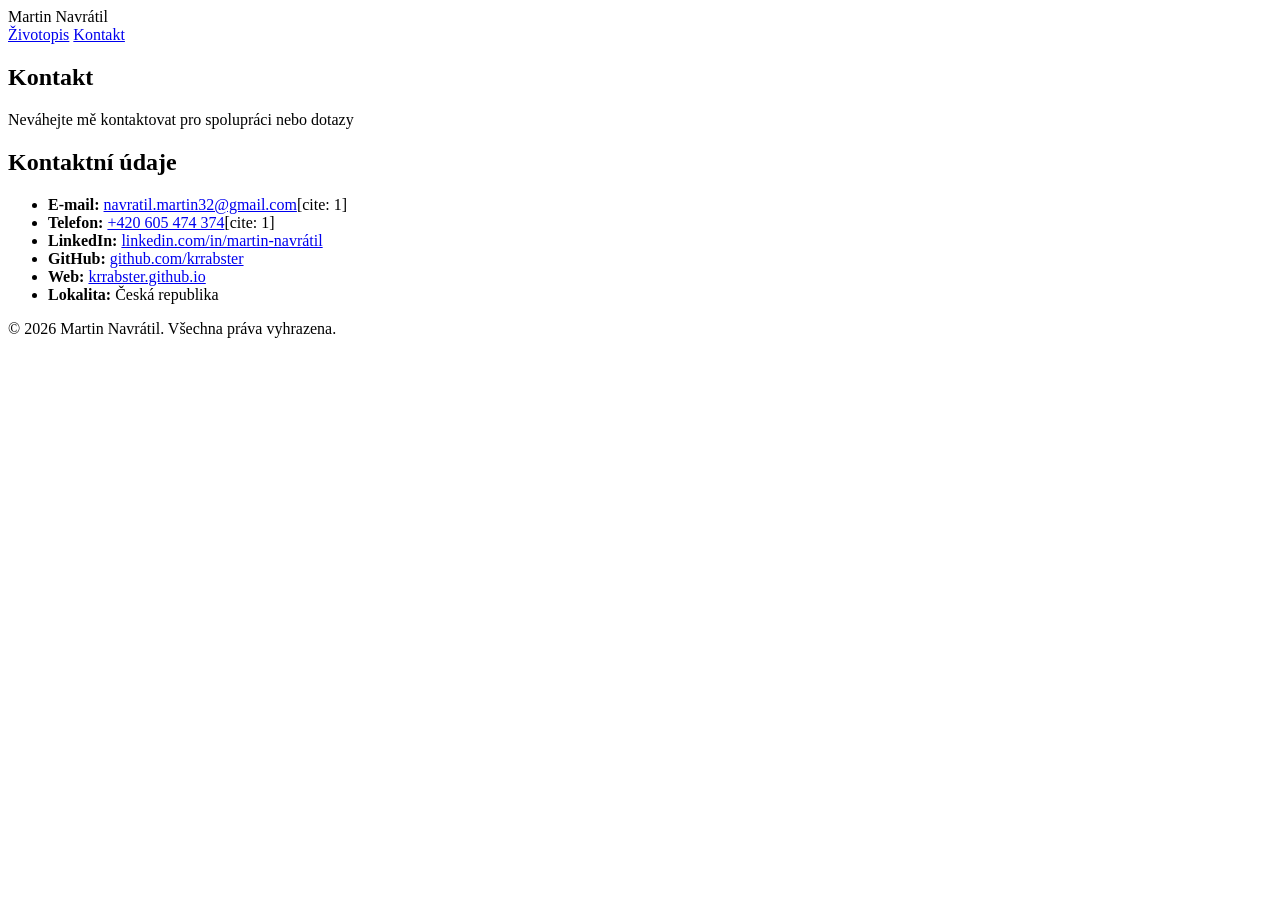
==== kontakty.html @ d4af20ec "Add files via upload" ====
<!DOCTYPE html>
<html lang="cs">
<head>
  <meta charset="UTF-8">
  <meta name="viewport" content="width=device-width, initial-scale=1.0">
  <title>Kontakt - Martin Navrátil</title>
  <link rel="stylesheet" href="style.css">
</head>
<body>

  <header>
    <div class="container">
      <div class="logo">Martin Navrátil</div>
      <nav>
        <a href="index.html">Životopis</a>
        <a href="kontakty.html" class="active">Kontakt</a>
      </nav>
    </div>
  </header>

  <main class="container">
    <section class="hero">
      <h1>Kontakt</h1>
      <p class="subtitle">Neváhejte mě kontaktovat pro spolupráci nebo dotazy</p>
    </section>

    <section class="content">
      <h2>Kontaktní údaje</h2>
      <ul class="contact-list">
        <li>
          <strong>E-mail:</strong> 
          <a href="mailto:navratil.martin32@gmail.com">navratil.martin32@gmail.com</a>[cite: 1]
        </li>
        <li>
          <strong>Telefon:</strong> 
          <a href="tel:+420605474374">+420 605 474 374</a>[cite: 1]
        </li>
        <li>
          <strong>LinkedIn:</strong> 
          <a href="https://www.linkedin.com/in/martin-navr%C3%A1til-748a3831" target="_blank">linkedin.com/in/martin-navrátil</a>
        </li>
        <li>
          <strong>GitHub:</strong> 
          <a href="https://github.com/krrabster" target="_blank">github.com/krrabster</a>
        </li>
        <li>
          <strong>Web:</strong> 
          <a href="https://krrabster.github.io" target="_blank">krrabster.github.io</a>
        </li>
        <li>
          <strong>Lokalita:</strong> Česká republika
        </li>
      </ul>
    </section>
  </main>

  <footer>
    <div class="container">
      <p>&copy; 2026 Martin Navrátil. Všechna práva vyhrazena.</p>
    </div>
  </footer>

</body>
</html>
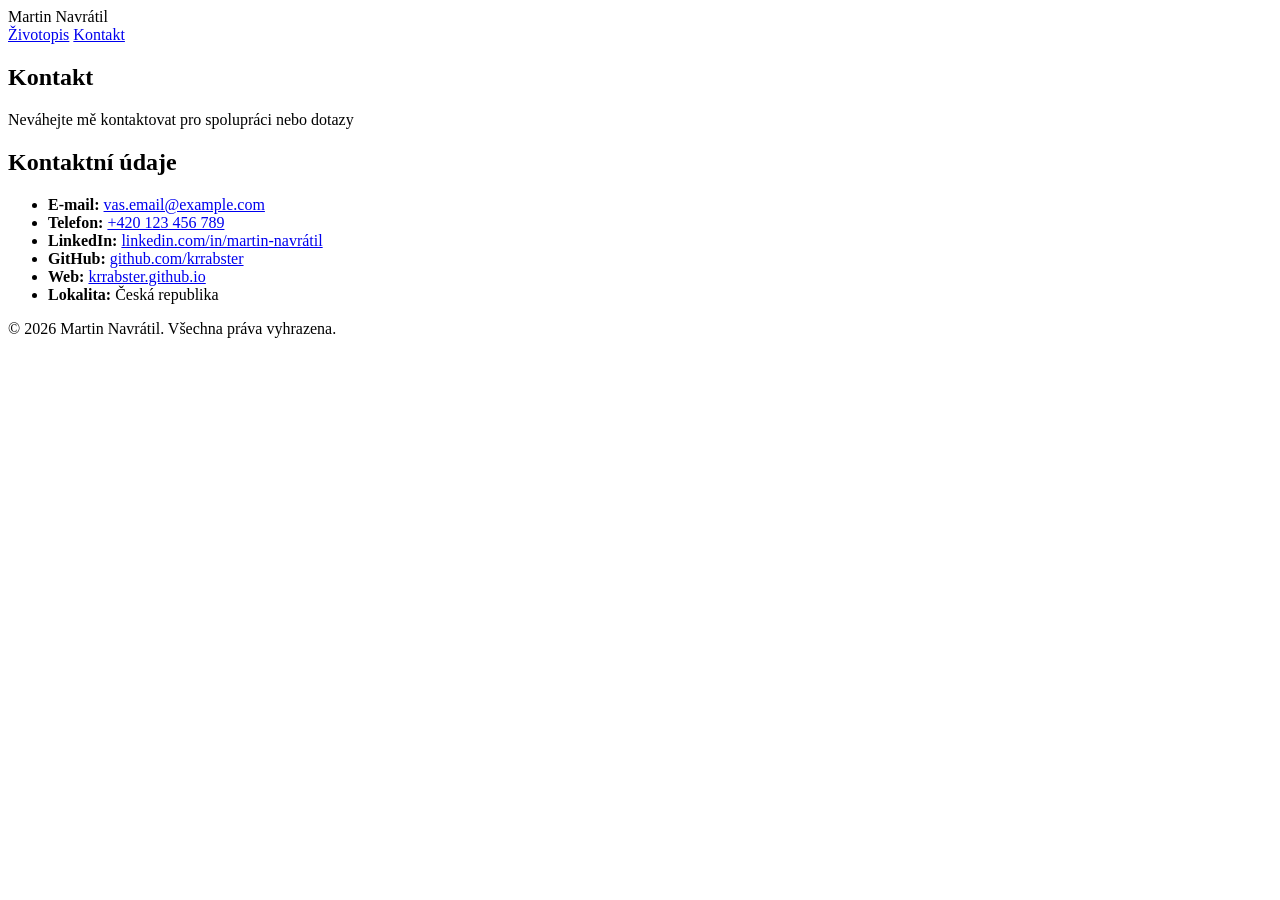
==== commit 626c0fb5: "Update contact information in kontakty.html" ====
--- a/kontakty.html
+++ b/kontakty.html
@@ -29,11 +29,11 @@
       <ul class="contact-list">
         <li>
           <strong>E-mail:</strong> 
-          <a href="mailto:navratil.martin32@gmail.com">navratil.martin32@gmail.com</a>[cite: 1]
+          <a href="mailto:vas.email@example.com">vas.email@example.com</a>
         </li>
         <li>
           <strong>Telefon:</strong> 
-          <a href="tel:+420605474374">+420 605 474 374</a>[cite: 1]
+          <a href="tel:+420123456789">+420 123 456 789</a>
         </li>
         <li>
           <strong>LinkedIn:</strong> 
@@ -61,4 +61,4 @@
   </footer>
 
 </body>
-</html>+</html>
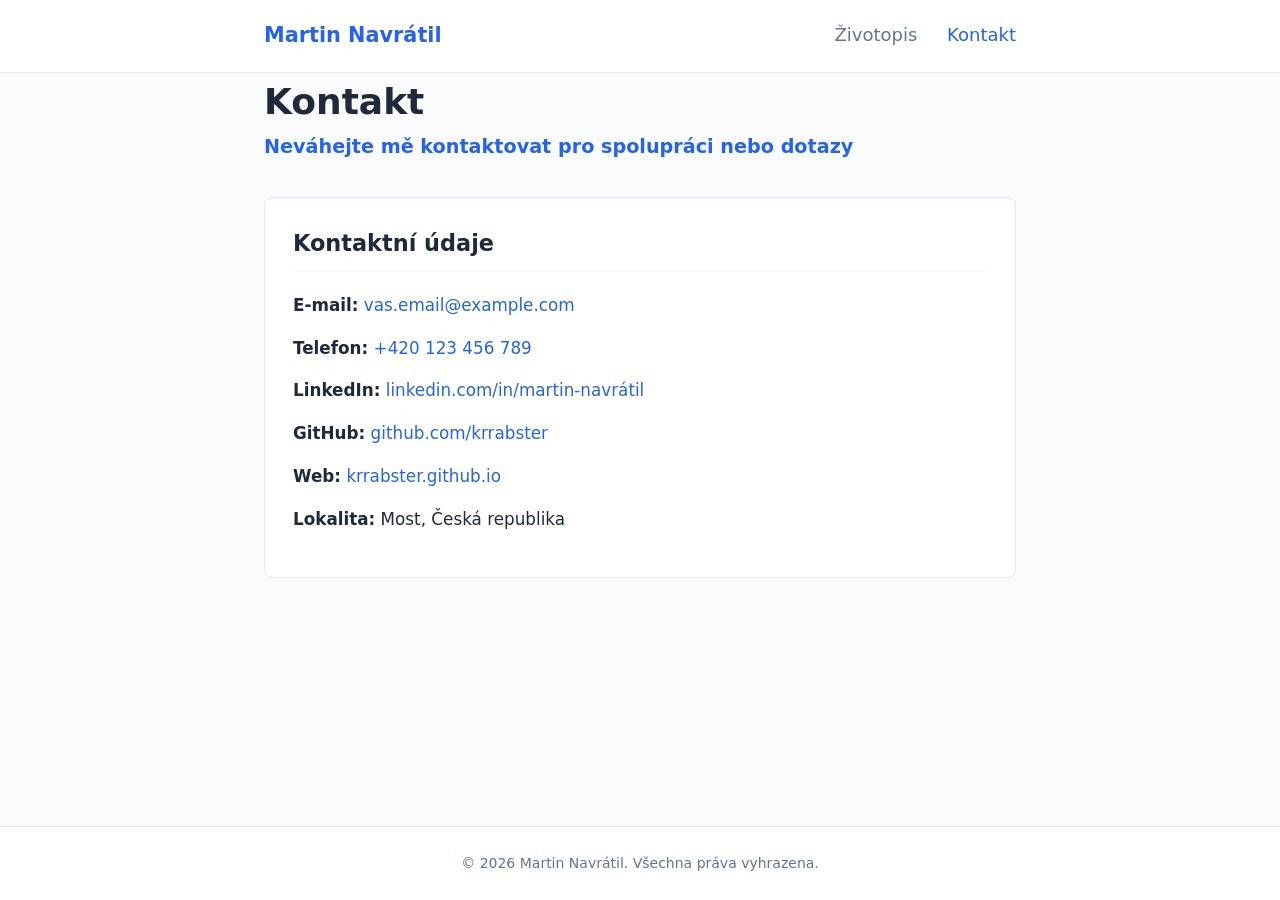
==== commit 291938cb: "Update location from 'Česká republika' to 'Most, Česká republika'" ====
--- a/kontakty.html
+++ b/kontakty.html
@@ -48,7 +48,7 @@
           <a href="https://krrabster.github.io" target="_blank">krrabster.github.io</a>
         </li>
         <li>
-          <strong>Lokalita:</strong> Česká republika
+          <strong>Lokalita:</strong> Most, Česká republika
         </li>
       </ul>
     </section>
--- a/style.css
+++ b/style.css
@@ -0,0 +1,556 @@
+:root {
+  --primary-color: #2563eb;
+  --primary-hover: #1d4ed8;
+  --bg-color: #f8fafc;
+  --card-bg: #ffffff;
+  --text-color: #1e293b;
+  --text-muted: #64748b;
+  --border-color: #e2e8f0;
+  --font-family: system-ui, -apple-system, BlinkMacSystemFont, 'Segoe UI', Roboto, sans-serif;
+}
+
+* {
+  box-sizing: border-box;
+  margin: 0;
+  padding: 0;
+}/*
+Verticard Template
+https://templatemo.com/tm-533-verticard
+*/
+
+body {
+  font-family: "Open Sans", Arial, Helvetica, sans-serif;
+  font-size: 18px;
+  font-weight: 400;
+  overflow-x: hidden;
+  background-color: #eeeeee;
+  color: #6C6D6E;
+}
+
+a {
+  transition: all 0.3s ease;
+}
+
+a:hover,
+a:focus {
+  text-decoration: none;
+}
+
+p {
+  line-height: 1.8;
+}
+
+.tm-primary-color {
+  color: #61AEAE;
+}
+
+.tm-secondary-color {
+  color: #0099CC;
+}
+
+
+.tm-page-container {
+  max-width: 600px;
+  width: 100%;  
+}
+
+.tm-section {
+  margin-bottom: 155px;
+  position: relative;
+}
+
+.tm-content-container {      
+  border-radius: 20px;
+  background-color: white;
+}
+
+.tm-nav {
+  position: absolute;
+  right: -150px;
+  top: 45px;
+}
+
+.tm-nav > ul > li {
+  list-style: none;
+}
+
+.tm-nav > ul > li > a {
+  display: block;
+  padding: 12px 15px;
+  color: #999A9B;
+}
+
+.tm-nav > ul > li.active > a,
+.tm-nav > ul > li > a:hover,
+.tm-nav > ul > li > a:focus {
+  color: #0299CC;
+}
+
+.tm-nav-deco {
+  display: inline-block;
+  width: 20px;
+  height: 8px;
+  background-color: #999A9B;
+  vertical-align: middle;
+  margin-right: 20px;
+}
+
+.tm-nav > ul > li.active > a > .tm-nav-deco,
+.tm-nav > ul > li:hover > a > .tm-nav-deco
+ {
+  background-color: #0299CC;
+}
+
+.tm-content {  
+  padding: 55px;
+}
+
+.tm-header {
+  padding: 65px 15px;
+}
+
+.tm-title {
+  font-size: 2rem;
+  color: #626364;
+}
+
+.tm-page-title {
+  font-size: 1.5rem;
+  margin-bottom: 40px;
+  color: #656667;
+}
+
+.tm-img {
+  border-top-left-radius: 20px;
+  border-top-right-radius: 20px;  
+}
+
+footer {
+  font-size: 1rem;
+  display: flex;
+  justify-content: space-between;
+  padding-bottom: 50px;
+  color: #9A9B9C;
+}
+
+.tm-footer-link {
+  color: #9A9B9C;
+}
+
+/* 
+  Gallery Item Hover Effect
+  https://tympanus.net/codrops/2014/06/19/ideas-for-subtle-hover-effects/
+*/
+
+/* Common style */
+.tm-gallery-item figure {
+	position: relative;	
+	overflow: hidden;
+	margin-bottom: 0;
+	background: #3085a3;
+	text-align: center;
+	cursor: pointer;
+}
+
+.tm-gallery-item figure img {
+	position: relative;
+	display: block;
+	min-height: 100%;
+	max-width: 100%;
+	opacity: 0.8;
+}
+
+.tm-gallery-item figure figcaption {
+	color: #fff;
+	text-transform: uppercase;
+	font-size: 1.25em;
+	-webkit-backface-visibility: hidden;
+	backface-visibility: hidden;
+}
+
+.tm-gallery-item figure figcaption::before,
+.tm-gallery-item figure figcaption::after {
+	pointer-events: none;
+}
+
+.tm-gallery-item figure figcaption,
+.tm-gallery-item figure figcaption > a {
+	position: absolute;
+	top: 0;
+	left: 0;
+	width: 100%;
+	height: 100%;
+}
+
+/* Anchor will cover the whole item by default */
+/* For some effects it will show as a button */
+.tm-gallery-item figure figcaption > a {
+	z-index: 1000;
+	text-indent: 200%;
+	white-space: nowrap;
+	font-size: 0;
+	opacity: 0;
+}
+
+.tm-gallery-item figure h2 {
+	word-spacing: -0.15em;
+	font-weight: 300;
+}
+
+.tm-gallery-item figure h2 span {	font-weight: 800; }
+
+.tm-gallery-item figure h2,
+.tm-gallery-item figure p {
+	margin: 0;
+}
+
+.tm-gallery-item figure p {
+	letter-spacing: 1px;
+	font-size: 60.5%;
+	max-width: 200px;
+	margin: 0 auto;
+}
+
+/*---------------*/
+/***** Bubba *****/
+/*---------------*/
+
+figure.effect-bubba {	background: #9e5406; }
+
+figure.effect-bubba img {
+	opacity: 1;
+	-webkit-transition: opacity 0.35s;
+	transition: opacity 0.35s;
+}
+
+figure.effect-bubba:hover img {
+	opacity: 0.4;
+}
+
+figure.effect-bubba figcaption::before,
+figure.effect-bubba figcaption::after {
+	position: absolute;
+	top: 15px;
+	right: 15px;
+	bottom: 15px;
+	left: 15px;
+	content: '';
+	opacity: 0;
+	-webkit-transition: opacity 0.35s, -webkit-transform 0.35s;
+	transition: opacity 0.35s, transform 0.35s;
+}
+
+figure.effect-bubba figcaption::before {
+	border-top: 1px solid #fff;
+	border-bottom: 1px solid #fff;
+	-webkit-transform: scale(0,1);
+	transform: scale(0,1);
+}
+
+figure.effect-bubba figcaption::after {
+	border-right: 1px solid #fff;
+	border-left: 1px solid #fff;
+	-webkit-transform: scale(1,0);
+	transform: scale(1,0);
+}
+
+figure.effect-bubba h2 {
+	font-size: 1.5rem;	
+	-webkit-transition: -webkit-transform 0.35s;
+	transition: transform 0.35s;
+	-webkit-transform: translate3d(0,-5px,0);
+	transform: translate3d(0,-5px,0);
+	opacity: 0;
+}
+
+figure.effect-bubba p {
+	width: 100%;
+	padding: 10px;
+	opacity: 0;
+	-webkit-transition: opacity 0.35s, -webkit-transform 0.35s;
+	transition: opacity 0.35s, transform 0.35s;
+	-webkit-transform: translate3d(0,20px,0);
+	transform: translate3d(0,20px,0);
+}
+
+figure.effect-bubba:hover figcaption::before,
+figure.effect-bubba:hover figcaption::after {
+	opacity: 1;
+	-webkit-transform: scale(1);
+	transform: scale(1);
+}
+
+figure.effect-bubba:hover h2,
+figure.effect-bubba:hover p {
+	opacity: 1;
+	-webkit-transform: translate3d(0,0,0);
+	transform: translate3d(0,0,0);
+}
+
+.tm-gallery {
+  margin-top: 40px;
+  margin-left: -30px;
+  margin-right: -30px;
+  margin-bottom: -20px;
+}
+
+.tm-gallery-item {
+	margin-top: 15px;
+	margin-bottom: 15px;
+	max-width: 270px;
+}
+
+.tm-content-2 {
+	padding-left: 45px;
+	padding-right: 45px;
+}
+
+figcaption {
+	display: flex;
+	flex-direction: column;
+	align-items: center;
+	justify-content: center;
+}
+
+.tm-img-overlay-wrap {
+	position: relative;
+	min-height: 280px;
+	background-image: url(../img/contact.jpg);
+	background-repeat: no-repeat;
+	background-size: cover;
+	border-top-left-radius: 20px;
+	border-top-right-radius: 20px;
+}
+
+.tm-img-overlay {
+	border-top-left-radius: 20px;
+	border-top-right-radius: 20px;
+	position: absolute;
+	top: 0;
+	left: 0;
+	width: 100%;
+	height: 100%;
+	background-color: rgba(0,0,0,0.5);
+}
+
+.tm-img-overlay-text {
+	position: relative;
+	z-index: 1000;
+}
+
+.tm-contact-form {
+	max-width: 380px;
+}
+
+.form-group {
+	margin-bottom: 35px;
+}
+
+.btn {
+	font-size: 1.1rem;
+	padding: 10px 35px;
+	border: none;
+}
+
+.btn-primary {
+	background-color: #9999CC;
+}
+
+.btn-primary:hover,
+.btn-primary:focus {
+	background-color: #9a9afc;
+}
+
+.tm-small {
+	font-size: 90%;
+}
+
+@media (max-width: 945px) {
+  .tm-nav {
+    position: static;
+  }
+
+  .tm-page-container {
+    padding-left: 15px;
+    padding-right: 15px;
+  }
+}
+
+@media (max-width: 575px) {
+	.tm-gallery-item {
+		max-width: 100%;
+		height: auto;
+	}
+}
+
+@media (max-width: 480px) {
+  footer {
+    display: block;
+  }
+
+  footer span {
+    display: block;
+    padding: 15px;
+  }
+}
+
+body {
+  font-family: var(--font-family);
+  background-color: var(--bg-color);
+  color: var(--text-color);
+  line-height: 1.6;
+  display: flex;
+  flex-direction: column;
+  min-height: 100vh;
+}
+
+.container {
+  max-width: 800px;
+  margin: 0 auto;
+  padding: 0 1.5rem;
+  width: 100%;
+}
+
+header {
+  background-color: var(--card-bg);
+  border-bottom: 1px solid var(--border-color);
+  padding: 1.2rem 0;
+}
+
+header .container {
+  display: flex;
+  justify-content: space-between;
+  align-items: center;
+}
+
+.logo {
+  font-size: 1.3rem;
+  font-weight: 700;
+  color: var(--primary-color);
+}
+
+nav a {
+  color: var(--text-muted);
+  text-decoration: none;
+  margin-left: 1.5rem;
+  font-weight: 500;
+  transition: color 0.2s ease;
+}
+
+nav a:hover,
+nav a.active {
+  color: var(--primary-color);
+}
+
+main {
+  flex: 1;
+  padding: 2.5rem 1.5rem;
+}
+
+.hero {
+  margin-bottom: 2rem;
+}
+
+.hero h1 {
+  font-size: 2.25rem;
+  color: var(--text-color);
+}
+
+.subtitle {
+  font-size: 1.2rem;
+  color: var(--primary-color);
+  font-weight: 600;
+  margin-bottom: 1rem;
+}
+
+.intro {
+  color: var(--text-muted);
+  font-size: 1.05rem;
+}
+
+.content {
+  background: var(--card-bg);
+  padding: 1.75rem;
+  border-radius: 8px;
+  border: 1px solid var(--border-color);
+  margin-bottom: 1.5rem;
+}
+
+.content h2 {
+  font-size: 1.4rem;
+  margin-bottom: 1.25rem;
+  color: var(--text-color);
+  border-bottom: 2px solid var(--bg-color);
+  padding-bottom: 0.5rem;
+}
+
+.timeline-header {
+  display: flex;
+  justify-content: space-between;
+  align-items: baseline;
+  margin-bottom: 0.25rem;
+}
+
+.timeline-header h3 {
+  font-size: 1.1rem;
+}
+
+.date {
+  font-size: 0.875rem;
+  color: var(--text-muted);
+  font-weight: 600;
+}
+
+.institution {
+  color: var(--text-muted);
+  font-style: italic;
+  margin-bottom: 0.75rem;
+}
+
+ul {
+  padding-left: 1.2rem;
+}
+
+li {
+  margin-bottom: 0.4rem;
+}
+
+.skills-grid {
+  display: grid;
+  grid-template-columns: repeat(auto-fit, minmax(220px, 1fr));
+  gap: 1.5rem;
+}
+
+.skill-category h3 {
+  font-size: 1rem;
+  margin-bottom: 0.5rem;
+  color: var(--primary-color);
+}
+
+.contact-list {
+  list-style: none;
+  padding: 0;
+}
+
+.contact-list li {
+  margin-bottom: 1rem;
+  font-size: 1.05rem;
+}
+
+.contact-list a {
+  color: var(--primary-color);
+  text-decoration: none;
+}
+
+.contact-list a:hover {
+  text-decoration: underline;
+}
+
+footer {
+  background-color: var(--card-bg);
+  border-top: 1px solid var(--border-color);
+  padding: 1.5rem 0;
+  text-align: center;
+  color: var(--text-muted);
+  font-size: 0.875rem;
+}
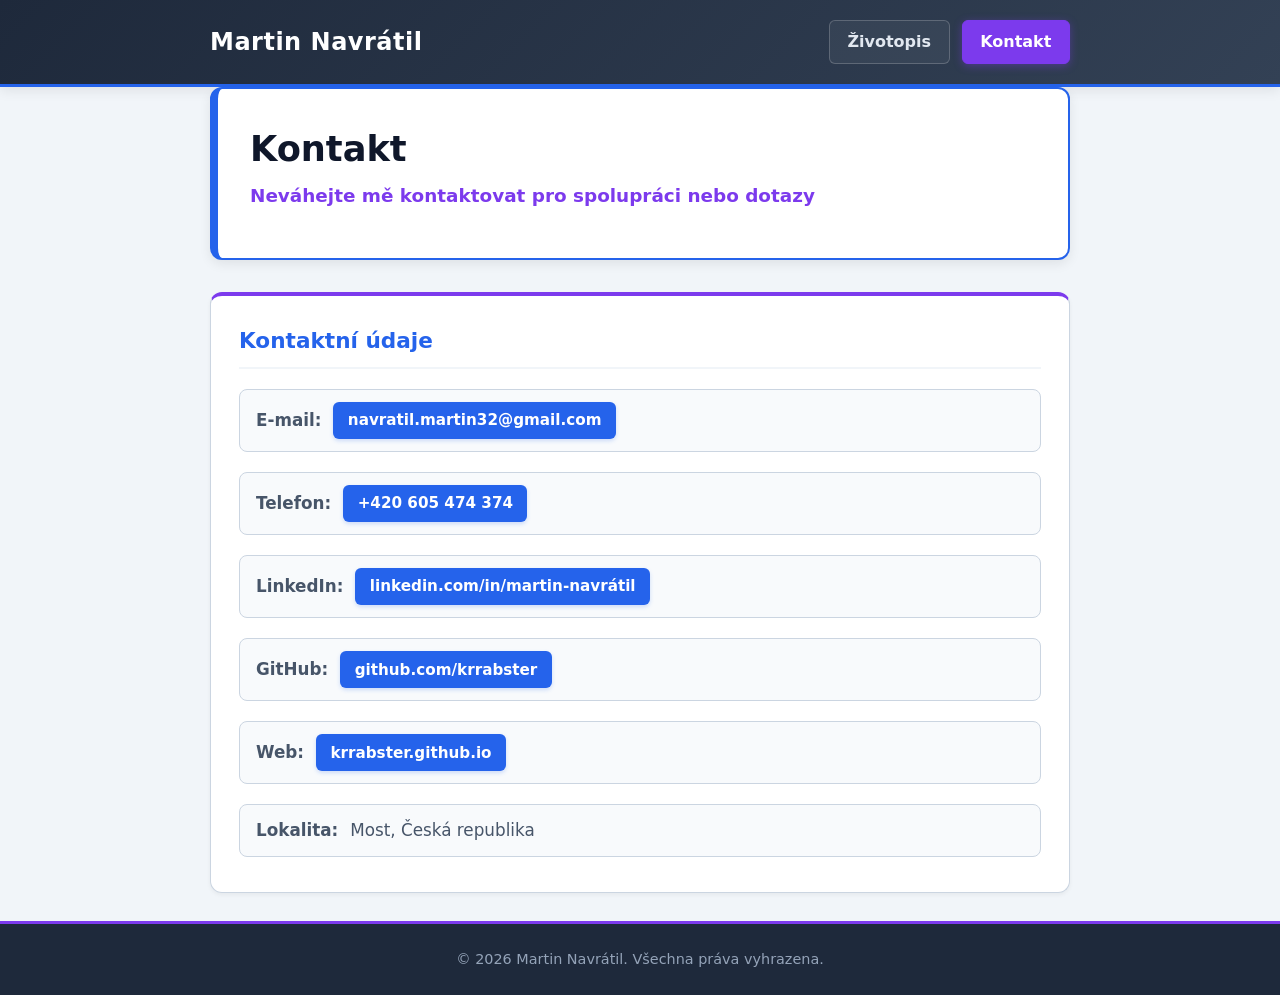
==== commit f5663519: "Update contact information in kontakty.html" ====
--- a/kontakty.html
+++ b/kontakty.html
@@ -29,11 +29,11 @@
       <ul class="contact-list">
         <li>
           <strong>E-mail:</strong> 
-          <a href="mailto:vas.email@example.com">vas.email@example.com</a>
+          <a href="mailto:vas.email@example.com">navratil.martin32@gmail.com</a>
         </li>
         <li>
           <strong>Telefon:</strong> 
-          <a href="tel:+420123456789">+420 123 456 789</a>
+          <a href="tel:+420123456789">+420 605 474 374</a>
         </li>
         <li>
           <strong>LinkedIn:</strong> 
--- a/style.css
+++ b/style.css
@@ -1,465 +1,127 @@
+/* Barevná paleta a proměnné */
 :root {
-  --primary-color: #2563eb;
+  --primary-color: #2563eb;       /* Hlavní modrá */
   --primary-hover: #1d4ed8;
-  --bg-color: #f8fafc;
-  --card-bg: #ffffff;
-  --text-color: #1e293b;
-  --text-muted: #64748b;
-  --border-color: #e2e8f0;
+  --secondary-color: #7c3aed;     /* Fialový akcent */
+  --accent-color: #059669;        /* Zelená pro tlačítko stahování */
+  --accent-hover: #047857;
+  --bg-color: #f1f5f9;            /* Světlé pozadí */
+  --card-bg: #ffffff;             /* Bílé karty */
+  --text-main: #0f172a;           /* Tmavý text */
+  --text-muted: #475569;          /* Šedý text */
+  --border-color: #cbd5e1;        /* Rámečky */
   --font-family: system-ui, -apple-system, BlinkMacSystemFont, 'Segoe UI', Roboto, sans-serif;
-}
-
+  --shadow-sm: 0 2px 4px rgba(0, 0, 0, 0.05);
+  --shadow-md: 0 4px 12px rgba(0, 0, 0, 0.08);
+}
+
+/* Základní reset */
 * {
   box-sizing: border-box;
   margin: 0;
   padding: 0;
-}/*
-Verticard Template
-https://templatemo.com/tm-533-verticard
-*/
-
-body {
-  font-family: "Open Sans", Arial, Helvetica, sans-serif;
-  font-size: 18px;
-  font-weight: 400;
-  overflow-x: hidden;
-  background-color: #eeeeee;
-  color: #6C6D6E;
-}
-
-a {
-  transition: all 0.3s ease;
-}
-
-a:hover,
-a:focus {
-  text-decoration: none;
-}
-
-p {
-  line-height: 1.8;
-}
-
-.tm-primary-color {
-  color: #61AEAE;
-}
-
-.tm-secondary-color {
-  color: #0099CC;
-}
-
-
-.tm-page-container {
-  max-width: 600px;
-  width: 100%;  
-}
-
-.tm-section {
-  margin-bottom: 155px;
-  position: relative;
-}
-
-.tm-content-container {      
-  border-radius: 20px;
-  background-color: white;
-}
-
-.tm-nav {
-  position: absolute;
-  right: -150px;
-  top: 45px;
-}
-
-.tm-nav > ul > li {
-  list-style: none;
-}
-
-.tm-nav > ul > li > a {
-  display: block;
-  padding: 12px 15px;
-  color: #999A9B;
-}
-
-.tm-nav > ul > li.active > a,
-.tm-nav > ul > li > a:hover,
-.tm-nav > ul > li > a:focus {
-  color: #0299CC;
-}
-
-.tm-nav-deco {
-  display: inline-block;
-  width: 20px;
-  height: 8px;
-  background-color: #999A9B;
-  vertical-align: middle;
-  margin-right: 20px;
-}
-
-.tm-nav > ul > li.active > a > .tm-nav-deco,
-.tm-nav > ul > li:hover > a > .tm-nav-deco
- {
-  background-color: #0299CC;
-}
-
-.tm-content {  
-  padding: 55px;
-}
-
-.tm-header {
-  padding: 65px 15px;
-}
-
-.tm-title {
-  font-size: 2rem;
-  color: #626364;
-}
-
-.tm-page-title {
-  font-size: 1.5rem;
-  margin-bottom: 40px;
-  color: #656667;
-}
-
-.tm-img {
-  border-top-left-radius: 20px;
-  border-top-right-radius: 20px;  
-}
-
-footer {
-  font-size: 1rem;
-  display: flex;
-  justify-content: space-between;
-  padding-bottom: 50px;
-  color: #9A9B9C;
-}
-
-.tm-footer-link {
-  color: #9A9B9C;
-}
-
-/* 
-  Gallery Item Hover Effect
-  https://tympanus.net/codrops/2014/06/19/ideas-for-subtle-hover-effects/
-*/
-
-/* Common style */
-.tm-gallery-item figure {
-	position: relative;	
-	overflow: hidden;
-	margin-bottom: 0;
-	background: #3085a3;
-	text-align: center;
-	cursor: pointer;
-}
-
-.tm-gallery-item figure img {
-	position: relative;
-	display: block;
-	min-height: 100%;
-	max-width: 100%;
-	opacity: 0.8;
-}
-
-.tm-gallery-item figure figcaption {
-	color: #fff;
-	text-transform: uppercase;
-	font-size: 1.25em;
-	-webkit-backface-visibility: hidden;
-	backface-visibility: hidden;
-}
-
-.tm-gallery-item figure figcaption::before,
-.tm-gallery-item figure figcaption::after {
-	pointer-events: none;
-}
-
-.tm-gallery-item figure figcaption,
-.tm-gallery-item figure figcaption > a {
-	position: absolute;
-	top: 0;
-	left: 0;
-	width: 100%;
-	height: 100%;
-}
-
-/* Anchor will cover the whole item by default */
-/* For some effects it will show as a button */
-.tm-gallery-item figure figcaption > a {
-	z-index: 1000;
-	text-indent: 200%;
-	white-space: nowrap;
-	font-size: 0;
-	opacity: 0;
-}
-
-.tm-gallery-item figure h2 {
-	word-spacing: -0.15em;
-	font-weight: 300;
-}
-
-.tm-gallery-item figure h2 span {	font-weight: 800; }
-
-.tm-gallery-item figure h2,
-.tm-gallery-item figure p {
-	margin: 0;
-}
-
-.tm-gallery-item figure p {
-	letter-spacing: 1px;
-	font-size: 60.5%;
-	max-width: 200px;
-	margin: 0 auto;
-}
-
-/*---------------*/
-/***** Bubba *****/
-/*---------------*/
-
-figure.effect-bubba {	background: #9e5406; }
-
-figure.effect-bubba img {
-	opacity: 1;
-	-webkit-transition: opacity 0.35s;
-	transition: opacity 0.35s;
-}
-
-figure.effect-bubba:hover img {
-	opacity: 0.4;
-}
-
-figure.effect-bubba figcaption::before,
-figure.effect-bubba figcaption::after {
-	position: absolute;
-	top: 15px;
-	right: 15px;
-	bottom: 15px;
-	left: 15px;
-	content: '';
-	opacity: 0;
-	-webkit-transition: opacity 0.35s, -webkit-transform 0.35s;
-	transition: opacity 0.35s, transform 0.35s;
-}
-
-figure.effect-bubba figcaption::before {
-	border-top: 1px solid #fff;
-	border-bottom: 1px solid #fff;
-	-webkit-transform: scale(0,1);
-	transform: scale(0,1);
-}
-
-figure.effect-bubba figcaption::after {
-	border-right: 1px solid #fff;
-	border-left: 1px solid #fff;
-	-webkit-transform: scale(1,0);
-	transform: scale(1,0);
-}
-
-figure.effect-bubba h2 {
-	font-size: 1.5rem;	
-	-webkit-transition: -webkit-transform 0.35s;
-	transition: transform 0.35s;
-	-webkit-transform: translate3d(0,-5px,0);
-	transform: translate3d(0,-5px,0);
-	opacity: 0;
-}
-
-figure.effect-bubba p {
-	width: 100%;
-	padding: 10px;
-	opacity: 0;
-	-webkit-transition: opacity 0.35s, -webkit-transform 0.35s;
-	transition: opacity 0.35s, transform 0.35s;
-	-webkit-transform: translate3d(0,20px,0);
-	transform: translate3d(0,20px,0);
-}
-
-figure.effect-bubba:hover figcaption::before,
-figure.effect-bubba:hover figcaption::after {
-	opacity: 1;
-	-webkit-transform: scale(1);
-	transform: scale(1);
-}
-
-figure.effect-bubba:hover h2,
-figure.effect-bubba:hover p {
-	opacity: 1;
-	-webkit-transform: translate3d(0,0,0);
-	transform: translate3d(0,0,0);
-}
-
-.tm-gallery {
-  margin-top: 40px;
-  margin-left: -30px;
-  margin-right: -30px;
-  margin-bottom: -20px;
-}
-
-.tm-gallery-item {
-	margin-top: 15px;
-	margin-bottom: 15px;
-	max-width: 270px;
-}
-
-.tm-content-2 {
-	padding-left: 45px;
-	padding-right: 45px;
-}
-
-figcaption {
-	display: flex;
-	flex-direction: column;
-	align-items: center;
-	justify-content: center;
-}
-
-.tm-img-overlay-wrap {
-	position: relative;
-	min-height: 280px;
-	background-image: url(../img/contact.jpg);
-	background-repeat: no-repeat;
-	background-size: cover;
-	border-top-left-radius: 20px;
-	border-top-right-radius: 20px;
-}
-
-.tm-img-overlay {
-	border-top-left-radius: 20px;
-	border-top-right-radius: 20px;
-	position: absolute;
-	top: 0;
-	left: 0;
-	width: 100%;
-	height: 100%;
-	background-color: rgba(0,0,0,0.5);
-}
-
-.tm-img-overlay-text {
-	position: relative;
-	z-index: 1000;
-}
-
-.tm-contact-form {
-	max-width: 380px;
-}
-
-.form-group {
-	margin-bottom: 35px;
-}
-
-.btn {
-	font-size: 1.1rem;
-	padding: 10px 35px;
-	border: none;
-}
-
-.btn-primary {
-	background-color: #9999CC;
-}
-
-.btn-primary:hover,
-.btn-primary:focus {
-	background-color: #9a9afc;
-}
-
-.tm-small {
-	font-size: 90%;
-}
-
-@media (max-width: 945px) {
-  .tm-nav {
-    position: static;
-  }
-
-  .tm-page-container {
-    padding-left: 15px;
-    padding-right: 15px;
-  }
-}
-
-@media (max-width: 575px) {
-	.tm-gallery-item {
-		max-width: 100%;
-		height: auto;
-	}
-}
-
-@media (max-width: 480px) {
-  footer {
-    display: block;
-  }
-
-  footer span {
-    display: block;
-    padding: 15px;
-  }
 }
 
 body {
   font-family: var(--font-family);
   background-color: var(--bg-color);
-  color: var(--text-color);
+  color: var(--text-main);
   line-height: 1.6;
   display: flex;
   flex-direction: column;
   min-height: 100vh;
 }
 
+/* Kontejner s maximální šířkou */
 .container {
-  max-width: 800px;
+  max-width: 900px;
   margin: 0 auto;
-  padding: 0 1.5rem;
+  padding: 0 1.25rem;
   width: 100%;
 }
 
+/* Záhlaví / Navigace */
 header {
-  background-color: var(--card-bg);
-  border-bottom: 1px solid var(--border-color);
-  padding: 1.2rem 0;
+  background: linear-gradient(135deg, #1e293b 0%, #334155 100%);
+  color: #ffffff;
+  padding: 1.25rem 0;
+  box-shadow: var(--shadow-md);
+  border-bottom: 3px solid var(--primary-color);
 }
 
 header .container {
   display: flex;
   justify-content: space-between;
   align-items: center;
+  flex-wrap: wrap;
+  gap: 1rem;
 }
 
 .logo {
-  font-size: 1.3rem;
-  font-weight: 700;
-  color: var(--primary-color);
+  font-size: 1.5rem;
+  font-weight: 800;
+  color: #ffffff;
+  letter-spacing: 0.5px;
+}
+
+/* Navigační tlačítka */
+nav {
+  display: flex;
+  gap: 0.75rem;
 }
 
 nav a {
-  color: var(--text-muted);
+  color: #e2e8f0;
   text-decoration: none;
-  margin-left: 1.5rem;
-  font-weight: 500;
-  transition: color 0.2s ease;
-}
-
-nav a:hover,
+  font-weight: 600;
+  padding: 0.5rem 1.1rem;
+  border-radius: 6px;
+  border: 1px solid rgba(255, 255, 255, 0.2);
+  background: rgba(255, 255, 255, 0.05);
+  transition: all 0.25s ease-in-out;
+}
+
+nav a:hover {
+  background: var(--primary-color);
+  color: #ffffff;
+  border-color: var(--primary-color);
+  transform: translateY(-2px);
+}
+
 nav a.active {
-  color: var(--primary-color);
-}
-
+  background: var(--secondary-color);
+  color: #ffffff;
+  border-color: var(--secondary-color);
+  box-shadow: 0 2px 8px rgba(124, 58, 237, 0.4);
+}
+
+/* Hlavní obsah */
 main {
   flex: 1;
-  padding: 2.5rem 1.5rem;
-}
-
+  padding: 2.5rem 1.25rem;
+}
+
+/* Úvodní sekce (Hero) */
 .hero {
+  background: var(--card-bg);
+  padding: 2rem;
+  border-radius: 12px;
+  border: 2px solid var(--primary-color);
+  border-left: 8px solid var(--primary-color);
+  box-shadow: var(--shadow-md);
   margin-bottom: 2rem;
 }
 
 .hero h1 {
-  font-size: 2.25rem;
-  color: var(--text-color);
+  font-size: 2.2rem;
+  color: var(--text-main);
+  margin-bottom: 0.25rem;
 }
 
 .subtitle {
-  font-size: 1.2rem;
-  color: var(--primary-color);
-  font-weight: 600;
+  font-size: 1.15rem;
+  color: var(--secondary-color);
+  font-weight: 700;
   margin-bottom: 1rem;
 }
 
@@ -468,89 +130,203 @@
   font-size: 1.05rem;
 }
 
+/* Tlačítko pro stažení CV */
+.action-buttons {
+  margin-top: 1.5rem;
+}
+
+.btn-download {
+  display: inline-flex;
+  align-items: center;
+  gap: 0.5rem;
+  background-color: var(--accent-color);
+  color: #ffffff;
+  padding: 0.75rem 1.4rem;
+  border-radius: 8px;
+  text-decoration: none;
+  font-weight: 700;
+  font-size: 1rem;
+  box-shadow: 0 4px 6px rgba(5, 150, 105, 0.25);
+  transition: all 0.25s ease-in-out;
+  border: none;
+  cursor: pointer;
+}
+
+.btn-download:hover {
+  background-color: var(--accent-hover);
+  transform: translateY(-2px);
+  box-shadow: 0 6px 12px rgba(5, 150, 105, 0.35);
+}
+
+/* Barevné bloky / Karty obsahu s rámečkem */
 .content {
   background: var(--card-bg);
   padding: 1.75rem;
+  border-radius: 12px;
+  border: 1px solid var(--border-color);
+  border-top: 4px solid var(--secondary-color);
+  box-shadow: var(--shadow-sm);
+  margin-bottom: 1.75rem;
+  transition: transform 0.2s ease, box-shadow 0.2s ease;
+}
+
+.content:hover {
+  box-shadow: var(--shadow-md);
+}
+
+.content h2 {
+  font-size: 1.35rem;
+  color: var(--primary-color);
+  margin-bottom: 1.25rem;
+  padding-bottom: 0.5rem;
+  border-bottom: 2px solid var(--bg-color);
+}
+
+/* Timeline položky */
+.timeline-item {
+  background: #f8fafc;
+  padding: 1.25rem;
+  border-radius: 8px;
+  border-left: 4px solid var(--accent-color);
+  margin-bottom: 1rem;
+}
+
+.timeline-header {
+  display: flex;
+  justify-content: space-between;
+  align-items: center;
+  flex-wrap: wrap;
+  gap: 0.5rem;
+  margin-bottom: 0.25rem;
+}
+
+.timeline-header h3 {
+  font-size: 1.1rem;
+  color: var(--text-main);
+}
+
+.date {
+  font-size: 0.85rem;
+  background: #e2e8f0;
+  color: var(--text-main);
+  padding: 0.2rem 0.6rem;
+  border-radius: 20px;
+  font-weight: 700;
+}
+
+.institution {
+  color: var(--secondary-color);
+  font-weight: 600;
+  font-size: 0.95rem;
+  margin-bottom: 0.75rem;
+}
+
+ul {
+  padding-left: 1.25rem;
+}
+
+li {
+  margin-bottom: 0.4rem;
+  color: var(--text-muted);
+}
+
+/* Dovednosti (Grid) */
+.skills-grid {
+  display: grid;
+  grid-template-columns: repeat(auto-fit, minmax(240px, 1fr));
+  gap: 1.25rem;
+}
+
+.skill-category {
+  background: #f8fafc;
+  padding: 1.25rem;
   border-radius: 8px;
   border: 1px solid var(--border-color);
-  margin-bottom: 1.5rem;
-}
-
-.content h2 {
-  font-size: 1.4rem;
-  margin-bottom: 1.25rem;
-  color: var(--text-color);
-  border-bottom: 2px solid var(--bg-color);
-  padding-bottom: 0.5rem;
-}
-
-.timeline-header {
-  display: flex;
-  justify-content: space-between;
-  align-items: baseline;
-  margin-bottom: 0.25rem;
-}
-
-.timeline-header h3 {
-  font-size: 1.1rem;
-}
-
-.date {
-  font-size: 0.875rem;
-  color: var(--text-muted);
-  font-weight: 600;
-}
-
-.institution {
-  color: var(--text-muted);
-  font-style: italic;
-  margin-bottom: 0.75rem;
-}
-
-ul {
-  padding-left: 1.2rem;
-}
-
-li {
-  margin-bottom: 0.4rem;
-}
-
-.skills-grid {
-  display: grid;
-  grid-template-columns: repeat(auto-fit, minmax(220px, 1fr));
-  gap: 1.5rem;
+  border-top: 3px solid var(--primary-color);
 }
 
 .skill-category h3 {
   font-size: 1rem;
-  margin-bottom: 0.5rem;
   color: var(--primary-color);
-}
-
+  margin-bottom: 0.75rem;
+}
+
+/* Kontaktní seznam & Tlačítka kontaktů */
 .contact-list {
   list-style: none;
   padding: 0;
+  display: flex;
+  flex-direction: column;
+  gap: 0.85rem;
 }
 
 .contact-list li {
-  margin-bottom: 1rem;
+  display: flex;
+  align-items: center;
+  gap: 0.75rem;
   font-size: 1.05rem;
+  padding: 0.75rem 1rem;
+  background: #f8fafc;
+  border-radius: 8px;
+  border: 1px solid var(--border-color);
+  flex-wrap: wrap;
 }
 
 .contact-list a {
-  color: var(--primary-color);
+  display: inline-block;
+  color: #ffffff;
+  background-color: var(--primary-color);
+  padding: 0.4rem 0.9rem;
+  border-radius: 6px;
   text-decoration: none;
+  font-weight: 600;
+  font-size: 0.95rem;
+  transition: all 0.2s ease;
+  box-shadow: 0 2px 4px rgba(37, 99, 235, 0.2);
 }
 
 .contact-list a:hover {
-  text-decoration: underline;
-}
-
+  background-color: var(--primary-hover);
+  transform: translateY(-2px);
+  box-shadow: 0 4px 8px rgba(37, 99, 235, 0.3);
+}
+
+/* Zápatí */
 footer {
-  background-color: var(--card-bg);
-  border-top: 1px solid var(--border-color);
+  background-color: #1e293b;
+  color: #94a3b8;
+  border-top: 3px solid var(--secondary-color);
   padding: 1.5rem 0;
   text-align: center;
-  color: var(--text-muted);
-  font-size: 0.875rem;
-}
+  font-size: 0.9rem;
+}
+
+/* Responzivita pro mobilní zařízení */
+@media (max-width: 600px) {
+  header .container {
+    flex-direction: column;
+    text-align: center;
+  }
+
+  nav {
+    width: 100%;
+    justify-content: center;
+  }
+
+  .hero {
+    padding: 1.25rem;
+  }
+
+  .hero h1 {
+    font-size: 1.75rem;
+  }
+
+  .content {
+    padding: 1.25rem;
+  }
+
+  .contact-list li {
+    flex-direction: column;
+    align-items: flex-start;
+  }
+}
